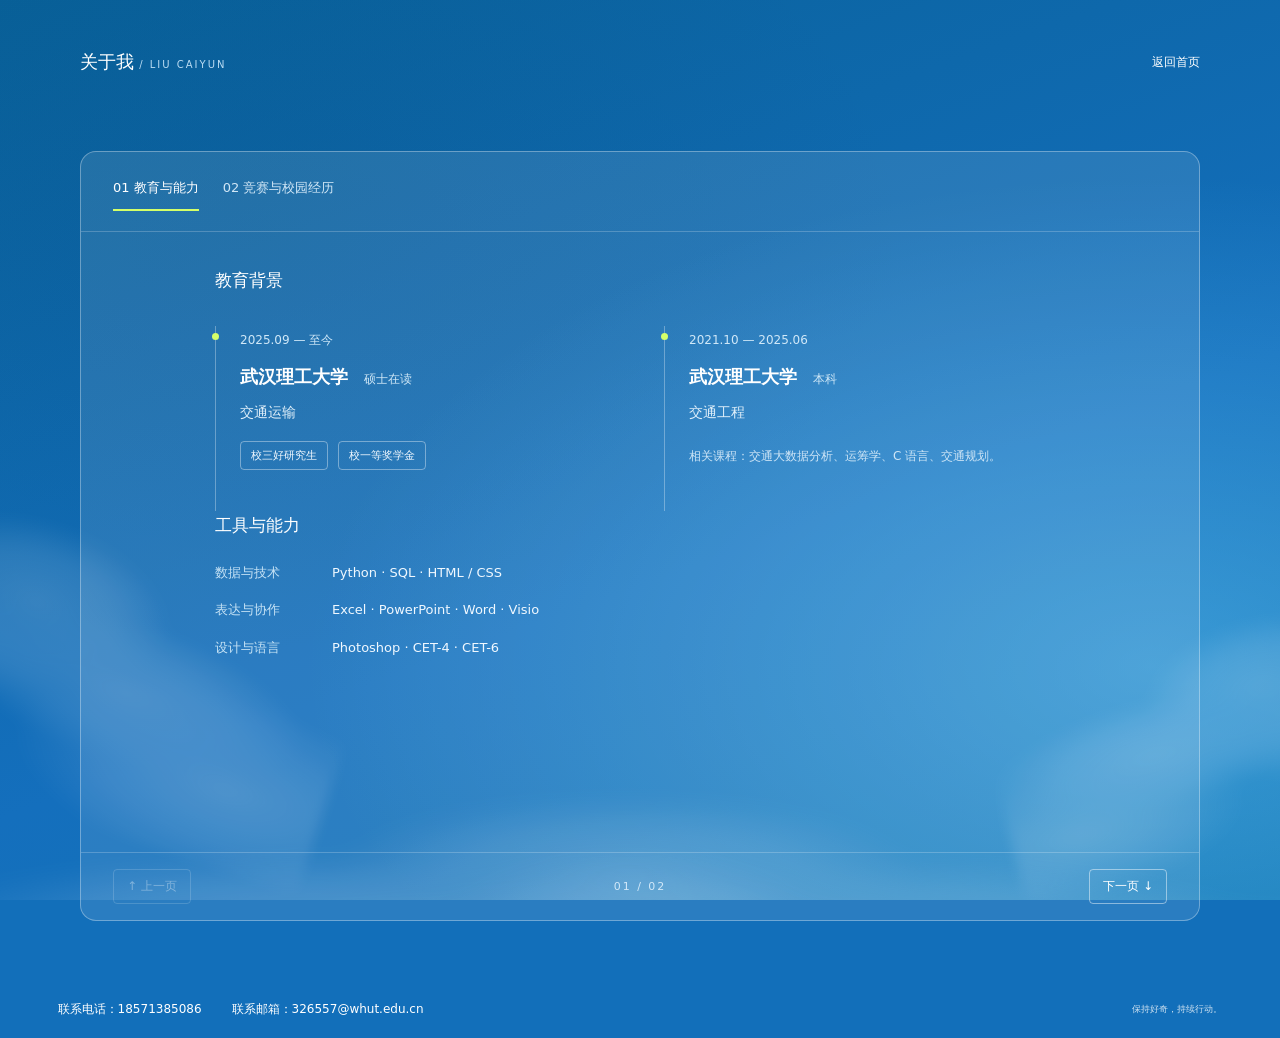
==== about.html @ 34bd6898 "Add files via upload" ====
<!doctype html>
<html lang="zh-CN"><head><meta charset="utf-8"><meta name="viewport" content="width=device-width,initial-scale=1"><meta name="description" content="刘彩云的个人简历与作品集，产品经理求职。"><title>关于我 · 刘彩云</title><link rel="stylesheet" href="style.css"><link rel="stylesheet" href="landing.css"></head><body class="detail-page about-page"><div class="landing-sky" aria-hidden="true"><div class="sky-glow"></div><div class="cloudscape cloud-left"></div><div class="cloudscape cloud-right"></div><div class="cloudscape cloud-floor"></div><div class="cloudscape cloud-front"></div></div><main id="main" class="detail-main"><div class="module-toolbar"><div>关于我<small> / LIU CAIYUN</small></div><a class="back-link" href="index.html">返回首页</a></div><section class="section wrap module-panel" id="about" aria-label="关于我"><div class="section-head"></div><div class="about-grid paged-about"><div class="about-page-tabs" role="group" aria-label="关于我内容分页"><button class="active" data-about-page="0" aria-pressed="true">01 教育与能力</button><button data-about-page="1" aria-pressed="false">02 竞赛与校园经历</button></div><div class="about-pages" tabindex="0" aria-label="上下滚动查看关于我的两页内容"><section class="about-sheet" aria-label="教育背景与工具能力"><div><h3 class="minor-title">教育背景</h3><div class="education"><span class="edu-dot"></span><small>2025.09 — 至今</small><h3>武汉理工大学 <span>硕士在读</span></h3><p>交通运输</p><div class="tags"><span>校三好研究生</span><span>校一等奖学金</span></div></div><div class="education"><span class="edu-dot"></span><small>2021.10 — 2025.06</small><h3>武汉理工大学 <span>本科</span></h3><p>交通工程</p><p class="note">相关课程：交通大数据分析、运筹学、C 语言、交通规划。</p></div><div class="skills"><h3 class="minor-title">工具与能力</h3><dl><dt>数据与技术</dt><dd>Python · SQL · HTML / CSS</dd><dt>表达与协作</dt><dd>Excel · PowerPoint · Word · Visio</dd><dt>设计与语言</dt><dd>Photoshop · CET-4 · CET-6</dd></dl></div></div></section><section class="about-sheet" aria-label="竞赛与校园经历"><div class="awards"><h3 class="minor-title">竞赛与校园经历</h3><article><span>国家级三等奖</span><h4>城市内涝交通数字孪生推演系统</h4><p>基于 BIM 与耦合仿真 · 中国研究生智能建造大赛</p></article><article><span>国家级三等奖</span><h4>智巡管网</h4><p>基于增强现实的城市地下管网巡检系统 · 中国研究生智慧城市创意大赛</p></article><article><span>院级一等奖 / 理工合伙人二等奖</span><h4>社会信任度调查 · 全息智航</h4><p>智能驾驶技术应用的社会信任度调查；智慧透视长江黄金水道项目。</p></article><article><span>教材整理参与</span><h4>《交通地理信息系统——原理、方法及应用》</h4><p>高等学校交通运输类专业教材</p></article></div></section></div><div class="about-page-controls"><button id="about-prev" disabled>↑ 上一页</button><span id="about-page-count" role="status">01 / 02</span><button id="about-next">下一页 ↓</button></div></div></section></main><footer class="landing-footer"><div class="footer-contacts"><button type="button" class="copy-contact" data-copy="18571385086" data-copy-label="联系电话" aria-label="复制联系电话 18571385086">联系电话：18571385086</button><button type="button" class="copy-contact" data-copy="326557@whut.edu.cn" data-copy-label="联系邮箱" aria-label="复制联系邮箱 326557@whut.edu.cn">联系邮箱：326557@whut.edu.cn</button></div><span>保持好奇，持续行动。</span></footer><dialog id="project-dialog" aria-labelledby="dialog-title"><button class="close" aria-label="关闭项目详情">×</button><span class="eyebrow">RESEARCH PROJECT</span><h2 id="dialog-title"></h2><div id="dialog-content"></div><button class="button primary close-bottom">返回项目列表</button></dialog><script src="script.js"></script><script src="about-pages.js"></script><div class="copy-toast" role="status" aria-live="polite"></div></body></html>
---- style.css ----
:root{--ink:#18243c;--muted:#667189;--blue:#355bed;--line:#e3e8ef;--soft:#f5f7fc}*{box-sizing:border-box}html{scroll-behavior:smooth;scroll-padding-top:90px}body{margin:0;color:var(--ink);font-family:Inter,"Microsoft YaHei","PingFang SC",system-ui,sans-serif;font-size:15px;line-height:1.75;background:#fff}a{color:inherit;text-decoration:none}button{font:inherit;cursor:pointer}a,button{-webkit-tap-highlight-color:transparent}button,a{touch-action:manipulation}:focus-visible{outline:3px solid #839aff;outline-offset:5px}button{color:inherit}header{height:85px;display:flex;align-items:center;justify-content:space-between;max-width:1248px;margin:auto;padding:0 44px;border-bottom:1px solid var(--line)}.brand{font-weight:700;font-size:17px;display:flex;align-items:center;gap:12px}.brand-mark{background:var(--blue);color:white;border-radius:10px;width:34px;height:34px;text-align:center;font-size:24px;line-height:34px}.brand-sub{font-weight:400;font-size:11px;letter-spacing:2px;color:var(--muted)}nav{display:flex;align-items:center;gap:30px;font-size:13px}nav a:hover{color:var(--blue)}.nav-contact{border:1px solid var(--line);padding:7px 16px;border-radius:7px}.wrap{width:min(1120px,calc(100% - 88px));margin-inline:auto}.hero{display:grid;grid-template-columns:1.15fr 1fr;gap:64px;padding-top:78px;padding-bottom:65px;align-items:center}.eyebrow{font-size:11px;letter-spacing:2px;color:var(--blue);font-weight:600}.dot{display:inline-block;width:7px;height:7px;background:#4b9d7e;border-radius:50%;margin-right:8px}h1{font-size:clamp(36px,4.2vw,56px);line-height:1.38;letter-spacing:-2px;margin:24px 0}h2{font-size:29px;line-height:1.5;letter-spacing:-.7px;margin:12px 0 0}h3,h4,p{margin-top:0}.accent{color:var(--blue)}.hero-desc{color:var(--muted);font-size:16px;line-height:1.9}.hero-actions{display:flex;gap:12px;margin:30px 0 24px}.button{display:inline-flex;align-items:center;gap:24px;padding:12px 21px;border-radius:7px;font-size:13px;border:1px solid transparent}.primary{background:var(--blue);color:#fff}.primary:hover{background:#2545cb}.secondary{border-color:var(--line);background:#fff}.availability{display:flex;flex-direction:column;gap:4px;font-size:12px;color:var(--muted)}.hero-art{height:449px;background:#edf1fc;border:1px solid #e3e9fa;border-radius:18px;position:relative;overflow:hidden;background-image:radial-gradient(#cbd5ef .8px,transparent .8px);background-size:17px 17px}.art-top,.art-bottom{position:absolute;left:25px;right:25px;font-size:9px;letter-spacing:1.5px;color:#6578a0;display:flex;justify-content:space-between}.art-top{top:23px}.art-bottom{bottom:24px;align-items:center}.art-bottom span{font-size:30px}.orbit{border:1px solid #b8c7ed;border-radius:50%;position:absolute;width:286px;height:286px;left:calc(50% - 143px);top:80px}.orbit-two{width:218px;height:218px;left:calc(50% - 109px);top:114px;border-style:dashed}.art-center{position:absolute;left:calc(50% - 76px);top:153px;width:152px;height:152px;border-radius:50%;display:flex;flex-direction:column;justify-content:center;align-items:center;background:#355bed;color:#dce4ff;font-size:16px;box-shadow:0 15px 45px #355bed30}.art-center strong{font-size:23px;color:#fff}.floating{position:absolute;background:#ffffffed;border:1px solid #e1e6f0;box-shadow:0 7px 22px #263e6c0b;border-radius:10px;padding:12px 16px;display:grid;grid-template-columns:27px auto;column-gap:8px}.floating i{grid-row:span 2;color:#6382ef;font-size:12px;font-style:normal}.floating strong{font-size:13px}.floating small{font-size:10px;color:var(--muted)}.f1{left:23px;top:69px;transform:rotate(-5deg)}.f2{right:15px;top:183px;transform:rotate(5deg)}.f3{left:33px;bottom:68px;transform:rotate(-4deg)}.proof{border-top:1px solid var(--line);border-bottom:1px solid var(--line);padding:30px 0;display:grid;grid-template-columns:repeat(4,1fr)}.proof>div{padding:0 25px;border-right:1px solid var(--line)}.proof>div:first-child{padding-left:0}.proof>div:last-child{border:0}.proof strong{font-size:32px;letter-spacing:-1px;font-weight:600}.proof strong span{font-size:19px;color:var(--blue);margin-left:4px}.proof p{font-size:13px;margin:5px 0}.proof small{font-size:11px;color:var(--muted)}.section{padding-top:82px;padding-bottom:76px}.section-head{display:flex;justify-content:space-between;align-items:end;gap:24px;margin-bottom:32px}.section-head>p{font-size:13px;color:var(--muted);margin:0}.filters{display:flex;gap:8px;margin:28px 0}.filters button{padding:7px 18px;border:1px solid var(--line);border-radius:25px;background:#fff;font-size:12px}.filters .selected{color:var(--blue);background:#eef2ff;border-color:#dce3ff}.experience{display:grid;grid-template-columns:185px 1fr;border-top:1px solid var(--line);padding:30px 0;gap:30px}.experience[hidden]{display:none}.exp-meta{display:flex;align-items:start;flex-direction:column;font-size:12px;gap:8px;color:var(--muted)}.company-icon{width:43px;height:43px;border-radius:11px;display:grid;place-items:center;font-size:24px;font-weight:600;margin-bottom:12px}.violet{color:#8158cc;background:#f1ebfc}.blue{color:#35627d;background:#eaf4f8}.exp-title{display:flex;align-items:center;justify-content:space-between;gap:15px}.exp-title h3{font-size:20px;margin:0}.tag,.tags span{font-size:11px;padding:3px 9px;border-radius:4px;background:var(--soft);color:var(--muted)}.lead{margin:13px 0;font-size:14px}.exp-content ul{padding-left:18px;margin:0;color:var(--muted);font-size:13px;line-height:1.95}.exp-content li{margin-bottom:7px}.exp-content b{color:#3f4c63;font-weight:500}.exp-foot{display:flex;align-items:center;justify-content:space-between;gap:20px;margin-top:22px}.exp-foot>span{font-size:11px;color:var(--blue)}.exp-foot strong{font-size:22px;color:var(--blue)}.exp-foot small{font-size:11px;font-weight:400;color:var(--muted);margin-left:6px}.note{font-size:11px;color:var(--muted);margin-top:18px}.projects-band{background:#f5f7fb}.project-grid{display:grid;grid-template-columns:1fr 1fr;gap:26px}.project-card{background:white;border:1px solid #e4e9f0;border-radius:12px;overflow:hidden}.project-visual{height:205px;position:relative;overflow:hidden}.city{background:#e6ecfc}.visual-label{position:absolute;top:17px;left:22px;font-size:9px;letter-spacing:1.7px;color:#5c729e;z-index:2}.visual-caption{position:absolute;bottom:15px;left:22px;font-size:10px;color:#5c729e;z-index:2}.buildings{display:flex;align-items:end;gap:9px;position:absolute;bottom:45px;left:17%;right:17%;height:115px;transform:skewY(-7deg)}.buildings i{width:40px;height:60px;background:linear-gradient(90deg,#8da8f0 75%,#7190da 75%);border-top:5px solid #c8d5fa}.buildings i:nth-child(2n){height:98px}.buildings i:nth-child(3n){height:80px}.buildings i:nth-child(4){height:122px}.road{background:#e5efed}.road-lines{position:absolute;width:80%;height:270px;left:15%;top:-26px;transform:rotate(-28deg);background:#c8dbd8;border-left:3px solid #afcac5;border-right:3px solid #afcac5;display:flex;justify-content:space-evenly}.road-lines i{border-left:2px dashed #f7faf9}.road .visual-label,.road .visual-caption{color:#527e75}.car{position:absolute;width:19px;height:40px;background:#3f8578;border:3px solid #d2e8e0;border-radius:6px;transform:rotate(-28deg);box-shadow:4px 7px 0 #395f7115}.c1{left:32%;top:82px}.c2{left:60%;top:112px;background:#6d8faa}.c3{left:65%;top:33px;background:#839a91}.project-body{padding:27px}.project-body>.eyebrow{font-size:10px;letter-spacing:1px;color:var(--muted)}.project-body h3{font-size:21px;line-height:1.6;margin:12px 0}.project-body p{font-size:13px;color:var(--muted);line-height:1.9}.tags{display:flex;flex-wrap:wrap;gap:8px}.text-button{border:0;border-top:1px solid var(--line);background:none;width:100%;display:flex;justify-content:space-between;padding:18px 0 0;margin-top:22px;color:var(--blue);font-size:13px}.about-grid{display:grid;grid-template-columns:1fr 1fr;gap:95px}.minor-title{font-size:15px;margin-bottom:25px}.education{position:relative;border-left:1px solid var(--line);padding:0 0 28px 22px}.edu-dot{position:absolute;left:-4px;top:7px;width:7px;height:7px;background:var(--blue);border-radius:50%}.education small{color:var(--muted);font-size:11px}.education h3{font-size:18px;margin:7px 0}.education h3 span{font-size:11px;font-weight:400;margin-left:10px;color:var(--muted)}.education p{font-size:13px;margin-bottom:12px}.skills{margin-top:20px}dl{display:grid;grid-template-columns:95px 1fr;gap:12px;font-size:12px}dt{color:var(--muted)}dd{margin:0}.awards article{border-top:1px solid var(--line);padding:18px 0}.awards article>span{font-size:10px;color:var(--blue)}.awards h4{font-size:14px;font-weight:500;margin:5px 0}.awards p{color:var(--muted);font-size:12px;margin:0}.contact{border-radius:14px;background:#eef2fd;padding:44px;display:flex;justify-content:space-between;gap:30px;align-items:center}.contact h2{font-size:28px}.contact p{font-size:13px;color:var(--muted);margin:15px 0 0}.contact-actions>a{display:block;font-size:19px}.contact-actions>a span{color:var(--blue);margin-left:15px}.contact-actions .phone{font-size:14px;color:var(--muted);margin:10px 0 18px}.contact-actions button{border:1px solid #d5dff6;background:white;font-size:11px;border-radius:5px;padding:7px 12px;margin-right:7px}#copy-status{font-size:11px;min-height:24px;display:block;color:var(--blue)}footer{padding:28px 0;display:flex;justify-content:space-between;color:var(--muted);font-size:10px}footer a{margin-left:20px;font-size:17px}dialog{border:1px solid var(--line);border-radius:16px;max-width:650px;width:calc(100% - 32px);padding:40px;color:var(--ink);max-height:85vh;overflow:auto}dialog::backdrop{background:#18243c85;backdrop-filter:blur(4px)}dialog h2{font-size:23px;padding-right:15px;margin-bottom:25px}dialog h3{font-size:14px;margin:22px 0 6px}dialog p{font-size:14px;color:var(--muted)}.close{position:absolute;top:12px;right:18px;border:0;background:none;font-size:28px}.close-bottom{margin-top:15px}.skip{position:absolute;top:-100px;left:20px;background:white;padding:10px;z-index:10}.skip:focus{top:10px}
@media(max-width:900px){header{padding:0 24px}.wrap{width:calc(100% - 48px)}.hero{gap:28px}.hero-art{height:410px}.floating{padding:10px}.f2{right:4px}.section-head{align-items:start}.about-grid{gap:35px}.brand-sub{display:none}.contact{padding:30px}.contact h2{font-size:23px}}
@media(max-width:650px){header{height:auto;min-height:76px;padding:17px 20px;gap:16px;flex-wrap:wrap}.brand{font-size:15px}nav{gap:16px;font-size:11px;width:100%;justify-content:space-between}.nav-contact{padding:3px 10px}.wrap{width:calc(100% - 40px)}.hero{grid-template-columns:1fr;padding-top:40px;gap:32px;padding-bottom:35px}h1{font-size:39px}.hero-desc{font-size:14px}.hero-art{height:365px}.orbit{top:40px}.orbit-two{top:74px}.art-center{top:113px}.f1{top:55px}.f2{top:151px;right:14px}.f3{bottom:43px;left:22px}.art-bottom{bottom:10px}.art-top{top:14px}.proof{grid-template-columns:1fr 1fr;gap:24px 0}.proof>div{padding:0 15px!important}.proof>div:nth-child(2){border:0}.proof strong{font-size:29px}.section{padding:48px 0}.section-head{display:block;margin-bottom:25px}.section-head>p{margin-top:15px}h2{font-size:24px}.experience{grid-template-columns:1fr;gap:15px;padding:25px 0}.exp-meta{flex-direction:row;align-items:center;gap:12px}.exp-meta small{display:none}.company-icon{width:30px;height:30px;font-size:17px;margin:0}.exp-title h3{font-size:17px}.tag{font-size:10px}.exp-foot{align-items:start;flex-direction:column;gap:8px}.project-grid,.about-grid{grid-template-columns:1fr;gap:22px}.project-body{padding:23px}.project-body h3{font-size:19px}.contact{display:block;padding:26px}.contact-actions{margin-top:28px}.contact-actions>a{font-size:18px}.contact h2{font-size:23px}footer{gap:15px;font-size:9px}.awards{margin-top:8px}dialog{padding:28px 24px}}
@media(prefers-reduced-motion:reduce){html{scroll-behavior:auto}}
@media print{header,nav,.hero-art,.hero-actions,.filters,.project-visual,.text-button,.contact-actions button,footer,dialog,.skip{display:none!important}body{font-size:11px}.wrap{width:100%}.hero{display:block;padding:0 0 20px}h1{font-size:28px}h1 br{display:none}.hero-desc br{display:none}.hero-desc{font-size:12px}.proof{padding:15px 0}.section{padding:20px 0}.experience{grid-template-columns:120px 1fr;break-inside:avoid}.experience[hidden]{display:grid}.project-grid{display:block}.project-card{break-inside:avoid;margin-bottom:12px}.project-body{padding:15px}.projects-band{background:white}.about-grid{gap:25px}.contact{padding:15px;break-inside:avoid}.section-head>p,.note{font-size:10px}h2{font-size:21px}}
---- landing.css ----
:root{--ink:#183c54;--muted:#6b8090;--blue:#086ea8;--line:#deebf3;--lime:#d4ff69}html{scroll-padding-top:30px}body{background:#f3f8fb}header{height:76px;width:100%;max-width:none;padding:0 4.5%;color:#fff;border:0;gap:24px;position:absolute;left:0;top:0;z-index:5}.brand{font-size:17px}.brand-mark{background:none;color:white;border-radius:0;font-size:28px}.brand-sub{color:#cce5f3;font-size:9px}.nav-contact{background:var(--lime);border:0;border-radius:30px;color:#183841;padding:7px 22px;font-size:12px;letter-spacing:1px}nav{gap:35px;font-size:12px;letter-spacing:2px}nav a:hover{color:var(--lime)}nav [aria-current]{color:var(--lime)}.landing-sky{position:absolute;top:0;left:0;right:0;height:max(100svh,760px);z-index:-1;overflow:hidden;background:linear-gradient(160deg,#086199 0%,#146fbd 43%,#2996df 72%,#54ade1 100%)}.sky-glow{position:absolute;inset:0;background:radial-gradient(ellipse at 90% 74%,#72d4ff66,transparent 52%),radial-gradient(ellipse at 20% 25%,#063b711f,transparent 45%)}.cloudscape{position:absolute;pointer-events:none;filter:blur(6px);background:radial-gradient(ellipse at 12% 75%,#fff 0%,#e8f4ffbc 10%,transparent 24%),radial-gradient(ellipse at 28% 52%,#fff 0%,#d8ebffc7 16%,transparent 29%),radial-gradient(ellipse at 49% 36%,#fff 0%,#f4faffb0 17%,transparent 29%),radial-gradient(ellipse at 66% 55%,#fff 0%,#e2f2ffb0 17%,transparent 30%),radial-gradient(ellipse at 85% 75%,#fff 0%,#e9f4ff90 16%,transparent 28%);opacity:.64}.cloud-left{width:660px;height:310px;left:-300px;bottom:100px;transform:rotate(18deg)}.cloud-right{width:570px;height:260px;right:-280px;bottom:50px;transform:rotate(-14deg)}.cloud-floor{width:110%;height:280px;left:-5%;bottom:-150px;filter:blur(11px);opacity:.8}.cloud-front{width:850px;height:220px;left:calc(50% - 425px);bottom:-160px;opacity:.35;filter:blur(15px)}.landing-home{min-height:max(100svh,760px);padding:130px 32px 35px;display:flex;flex-direction:column;align-items:center;color:white;overflow:hidden;justify-content:center}.intro{text-align:center;z-index:1}.intro-kicker{font-size:9px;color:#b6def4;letter-spacing:3px;margin:0 0 17px}h1{font-size:clamp(36px,4.25vw,57px);line-height:1.22;font-weight:400;letter-spacing:-2px;margin:0 0 24px}h1>span{color:#b2dbf4}.intro-copy{color:#d4e9f6;font-size:13px;line-height:1.7;margin:0}.landing-actions{display:flex;gap:12px;align-items:center;justify-content:center;margin:27px 0 0}.button{font-size:11px;letter-spacing:1px;border-radius:30px;padding:8px 17px;transition:transform .2s,background .2s}.quiet{background:#00518688;color:white;border:1px solid #08699d}.quiet:hover{background:#034874}.neon{background:var(--lime);color:#16343f;padding:5px 6px 5px 17px;gap:18px;border:1px solid #efffb6}.neon>span{width:30px;height:30px;border-radius:50%;background:#102a29;color:white;font-size:21px;display:grid;place-items:center;line-height:1}.neon:hover{background:#e4ff9a;transform:translateY(-3px)}.module-deck{display:flex;align-items:center;justify-content:center;gap:23px;perspective:1300px;perspective-origin:50% 40%;margin-top:46px;padding:5px 24px 13px;width:min(100%,1000px);min-height:233px}.module-card{width:200px;height:210px;flex-shrink:0;position:relative;padding:20px;border:1px solid #ffffffb0;background:white;border-radius:10px;box-shadow:0 13px 30px #073b7328;text-align:left;transition:transform .35s,box-shadow .35s,border-color .2s;transform-style:preserve-3d;color:#16374b;overflow:hidden}.module-card:nth-child(1){transform:rotateY(26deg) rotateZ(-4deg) translateY(14px)}.module-card:nth-child(2){transform:rotateY(10deg) rotateZ(-1deg)}.module-card:nth-child(3){transform:rotateY(-10deg) rotateZ(1deg)}.module-card:nth-child(4){transform:rotateY(-26deg) rotateZ(4deg) translateY(14px)}.module-card:hover,.module-card:focus-visible{transform:translateY(-9px) rotateY(0deg) rotateZ(0deg);box-shadow:0 23px 35px #06326255;border-color:var(--lime);z-index:2}.module-card[aria-expanded=true]{outline:2px solid var(--lime);outline-offset:4px}.card-number{position:absolute;top:17px;left:17px;font-size:8px;letter-spacing:1px;font-weight:500}.card-content{position:absolute;left:17px;bottom:18px;right:30px}.card-content strong{font-size:21px;font-weight:500;display:block;line-height:1.4}.card-content small{font-size:9px;display:block;margin-top:4px;white-space:nowrap}.card-arrow{position:absolute;right:14px;bottom:20px;font-size:20px}.about-card{background:#2e6b81;color:white;padding:0}.about-card img{width:100%;height:100%;object-fit:cover;object-position:50% 67%;display:block}.about-card:after{content:'';position:absolute;inset:0;background:linear-gradient(#102d4655,transparent 35%,#0d294acc);pointer-events:none}.about-card .card-number,.about-card .card-content,.about-card .card-arrow{z-index:1}.work-card{background:#f8fdff}.mini-chart{position:absolute;top:49px;left:20px;right:20px;height:70px;display:flex;gap:7px;align-items:end;padding-bottom:5px;border-bottom:1px solid #dae9f3}.mini-chart i{flex:1;background:#a0dce8;border-radius:3px 3px 0 0;height:23%}.mini-chart i:nth-child(2){height:38%}.mini-chart i:nth-child(3){height:32%}.mini-chart i:nth-child(4){height:57%}.mini-chart i:nth-child(5){height:49%}.mini-chart i:nth-child(6){height:73%}.mini-chart i:nth-child(7){height:100%;background:#39a9c5}.career-card{background:#101b1e;color:white;border-color:#d3ff6b}.career-art{position:absolute;top:63px;left:17px;right:17px;font-size:23px;font-weight:400;white-space:nowrap}.career-art i{font-style:normal;color:var(--lime);margin:0 5px}.career-art>span{display:block;letter-spacing:1px;color:#a4bcc7;font-size:7px;margin-top:12px}.career-card .card-number{color:#aec5d0}.career-card .card-arrow{color:var(--lime)}.contact-card{background:#ffffff1f;color:#fff;backdrop-filter:blur(12px);border-color:#ffffff55;box-shadow:inset 0 0 25px #fff1,0 13px 30px #073b7328}.contact-art{position:absolute;left:calc(50% - 23px);top:58px;width:46px;height:46px;border-radius:50%;color:#0c83bd;background:#fff;display:grid;place-items:center;font-size:30px}.home-caption{text-align:center;color:#d5effb;font-size:11px;margin:25px 0 0}.home-caption span{display:block;font-size:9px;letter-spacing:1px;margin-top:5px;color:#b9e0f6}.module-panel[hidden],.module-toolbar[hidden]{display:none!important}.module-panel{animation:panel-in .35s ease both;scroll-margin-top:25px}.module-toolbar{max-width:1120px;margin:0 auto;display:flex;justify-content:space-between;align-items:center;padding:25px 0 0;color:#365d73}.module-toolbar small{font-size:9px;letter-spacing:2px;color:#8da2b1}.module-toolbar button{border:1px solid #cfdfe9;background:white;border-radius:30px;padding:8px 17px;font-size:12px;color:#3c6379}.section{padding-top:38px;padding-bottom:60px}.section-head h2{font-weight:500}.experience{padding:28px;background:#fff;border:1px solid #e0ebf2;border-radius:15px;margin-bottom:20px}.projects-band{background:#f3f8fb}.project-card{border-radius:16px}.about-grid{padding:30px;background:white;border:1px solid #e0ebf2;border-radius:16px;gap:60px}.contact{margin-top:35px;margin-bottom:60px;background:#e5f2fa}.landing-footer{padding:20px 4.5%;display:flex;justify-content:space-between;font-size:9px;color:#9db2c0;background:#f3f8fb;max-width:none;width:100%;margin:0}.photo-close{position:absolute;top:15px;right:15px;z-index:1;border:0;background:#10344d;color:white;font-size:24px;width:34px;height:34px;border-radius:50%}#photo-dialog{padding:12px}#photo-dialog img{max-width:100%;max-height:75vh;display:block;margin:auto}#photo-dialog p{font-size:12px;text-align:center}.photo-preview{width:85px;height:102px;object-fit:cover;object-position:50% 65%;border-radius:9px;border:0;cursor:pointer;float:right;margin:0 0 20px 20px}.detail-tabs{display:flex;gap:10px}@keyframes panel-in{from{opacity:0;transform:translateY(15px)}to{opacity:1;transform:translateY(0)}}
@media(min-width:1400px){.landing-home{padding-top:130px}.module-deck{margin-top:55px}.module-card{width:220px;height:230px}.mini-chart{height:90px}.career-art{top:77px}.contact-art{top:73px}}
@media(max-width:950px){header{padding-inline:30px;gap:15px}nav{gap:20px;font-size:11px}.brand-sub{display:none}.module-deck{gap:15px;padding-inline:5px}.module-card{width:175px;height:200px;padding:17px}.card-content strong{font-size:20px}.card-content small{font-size:8px}.card-number{font-size:7px}.career-art{font-size:20px}.module-toolbar{margin-inline:30px}.intro-copy{font-size:12px}}
@media(max-width:650px){header{position:absolute;padding:18px 20px;min-height:65px;height:65px;flex-wrap:nowrap}.brand{font-size:14px;gap:6px}.brand-mark{width:25px;font-size:22px}header nav{display:none}.nav-contact{font-size:10px;padding:7px 14px;margin-left:auto}.landing-home{min-height:100svh;padding:110px 20px 35px;justify-content:start}.landing-sky{height:max(100svh,900px)}.intro-kicker{font-size:7px;letter-spacing:2px;margin-bottom:18px}h1{font-size:35px;line-height:1.3;letter-spacing:-1.5px;margin-bottom:20px}.intro-copy{font-size:11px;line-height:1.9}.intro-copy br{display:none}.landing-actions{margin-top:23px;gap:9px}.button{font-size:10px}.module-deck{display:grid;grid-template-columns:1fr 1fr;gap:17px;margin-top:35px;max-width:360px;perspective:none;padding:0;min-height:0}.module-card{width:100%;height:180px;border-radius:11px;transform:none!important}.module-card:hover,.module-card:focus-visible{transform:translateY(-4px)!important}.card-number{font-size:6px;top:13px;left:13px}.card-content{left:13px;bottom:14px}.card-content strong{font-size:20px}.card-content small{font-size:8px}.card-arrow{bottom:15px;right:12px;font-size:18px}.mini-chart{top:39px;left:15px;right:15px;height:65px}.career-art{left:13px;top:58px;font-size:19px}.career-art>span{font-size:5px;letter-spacing:.7px}.contact-art{width:36px;height:36px;font-size:25px;left:calc(50% - 18px);top:45px}.home-caption{font-size:10px;margin-top:26px}.home-caption span{font-size:8px}.cloud-left{left:-400px;bottom:210px}.cloud-right{right:-360px;bottom:50px}.cloud-floor{bottom:-100px;left:-70%;width:220%}.module-toolbar{margin:0 20px;padding-top:24px}.module-toolbar>div{font-size:13px}.module-toolbar small{font-size:7px;letter-spacing:1px}.module-toolbar button{font-size:10px;padding:7px 12px}.about-grid{padding:22px;gap:30px}.experience{padding:20px}.exp-title h3{font-size:16px}.section-head h2{font-size:23px}.section{padding-top:30px}.landing-footer{font-size:8px;padding:16px 20px}.contact{padding:25px}.contact h2{font-size:22px}.contact-actions{margin-top:20px}.module-panel .note{line-height:1.8}}
@media(prefers-reduced-motion:reduce){*{animation:none!important;transition:none!important}}
@media print{header,.landing-sky,.landing-home,.module-toolbar,.landing-footer{display:none!important}.module-panel[hidden]{display:block!important}.section{padding:15px 0}.module-panel{animation:none}.experience,.about-grid{border:0;padding:10px}.contact{margin:20px auto}}

@font-face{font-family:PortfolioHandwriting;src:url('assets/handwriting.otf') format('opentype');font-style:normal;font-weight:400;font-display:swap}
.handwritten-title{font-family:PortfolioHandwriting,'Brush Script MT',cursive;font-size:clamp(49px,6.5vw,88px);font-weight:400;line-height:1.15;letter-spacing:0;max-width:1050px;margin:8px auto 24px;color:white;text-wrap:balance}
.landing-actions .quiet{border-radius:6px}
.landing-footer{justify-content:flex-end}
.detail-page{background:#126fba;isolation:isolate}
.detail-page .landing-sky{position:fixed;height:100svh;min-height:0;z-index:-1}
.detail-page .detail-main{min-height:calc(100svh - 56px);padding-top:30px}
.detail-page .module-toolbar{width:min(1120px,calc(100% - 88px));margin:0 auto;padding-top:10px;color:#fff}
.detail-page .module-toolbar small{color:#badcf3}
.detail-page .back-link{border-radius:0;background:#d4ff69;border:1px solid #e7ffa8;color:#193947;transition:background .2s,transform .2s}
.detail-page .back-link:hover{background:#e4ff9b;transform:translateY(-2px)}
.detail-page .section-head h2{color:white}
.detail-page .section-head>.eyebrow,.detail-page .section-head .eyebrow{color:#bddff5}
.detail-page .section-head>p{color:#d1e7f6}
.detail-page .projects-band{background:transparent}
.detail-page .project-card{background:#ffffffee;border:1px solid #ffffffc9;box-shadow:0 18px 35px #06406c26;transition:transform .25s,box-shadow .25s}
.detail-page .project-card:hover{transform:translateY(-5px);box-shadow:0 24px 40px #03345144}
.detail-page .experience,.detail-page .about-grid{background:#fffffff0;border:1px solid #ffffffd9;box-shadow:0 15px 40px #06406c20}
.detail-page .filters button{background:#ffffff19;border-color:#ffffff66;color:#fff;border-radius:6px}
.detail-page .filters .selected{background:#d4ff69;color:#193947;border-color:#d4ff69}
.detail-page #experience>.note{color:#d3eaf8}
.detail-page .contact{background:#ffffffed;border:1px solid #ffffffc9;box-shadow:0 20px 45px #06406c30;border-radius:14px}
.detail-page .contact .eyebrow{color:#0879b4}
.detail-page .contact-actions button{border-radius:6px}
.detail-page .landing-footer{background:transparent;color:#c8e5f6}
@media(max-width:650px){.handwritten-title{font-size:48px;max-width:355px;line-height:1.15;margin-bottom:18px}.detail-page .module-toolbar{width:calc(100% - 40px);margin:0 auto}.detail-page .detail-main{padding-top:22px}.detail-page .module-toolbar small{font-size:7px}.detail-page .project-card:hover{transform:none}}
@media print{.detail-page{background:white}.detail-page .section-head h2{color:#183c54}.detail-page .section-head .eyebrow{color:#53768b}.detail-page .experience,.detail-page .about-grid,.detail-page .project-card,.detail-page .contact{box-shadow:none;background:white}.detail-page #experience>.note{color:#6b8090}}

.landing-home{justify-content:flex-start;padding-top:125px;padding-bottom:30px}
.orbit-deck{display:block;position:relative;width:min(100%,1000px);height:300px;min-height:300px;padding:0;margin-top:48px;perspective:1100px;perspective-origin:50% 46%;isolation:isolate}
.orbit-deck .module-card{position:absolute;left:calc(50% - 100px);top:40px;width:200px;height:210px;flex-shrink:0;transition:box-shadow .2s,border-color .2s;will-change:transform;backface-visibility:hidden}
.orbit-deck .module-card:hover,.orbit-deck .module-card:focus-visible{box-shadow:0 20px 40px #06326270;border-color:#d4ff69;outline:2px solid #d4ff69;outline-offset:4px}
.orbit-controls{display:flex;justify-content:center;align-items:center;gap:12px;margin-top:8px;position:relative;z-index:3}
.orbit-controls button{border:1px solid #ffffff66;color:white;background:#075a963d;width:34px;height:32px;border-radius:5px;font-size:15px;line-height:1}
.orbit-controls button:hover{background:#ffffff20;border-color:#d4ff69}
.orbit-controls #orbit-pause{font-size:10px;letter-spacing:1px;width:106px}
.home-caption{margin-top:17px}
@media(min-width:1400px){.landing-home{padding-top:135px}.orbit-deck{margin-top:50px}}
@media(max-width:950px){.orbit-deck{height:280px;min-height:280px}.orbit-deck .module-card{width:185px;height:205px;left:calc(50% - 92.5px)}}
@media(max-width:650px){.landing-home{padding-top:96px;padding-inline:16px}.handwritten-title{font-size:46px}.orbit-deck{display:block;perspective:900px;width:100%;max-width:500px;min-height:270px;height:270px;margin-top:32px;overflow:visible}.orbit-deck .module-card{width:158px;height:188px;left:calc(50% - 79px);top:45px;transform:translate3d(0,0,0)!important}.orbit-deck .module-card[style]{transform:var(--card-transform)!important}.orbit-controls{margin-top:5px}.home-caption{font-size:9px;margin-top:18px}}
@media print{.orbit-controls{display:none!important}}

.module-card{display:block}.detail-page header{position:relative;background:linear-gradient(110deg,#075e98,#1888c9)}.detail-main{min-height:calc(100svh - 140px);padding-top:25px}.detail-main .module-toolbar{padding-top:14px}.back-link{border:1px solid #cfdfe9;background:white;border-radius:30px;padding:8px 17px;font-size:12px;color:#3c6379}.back-link:hover{background:#e7f3fa}.detail-page .module-panel{animation:none}.detail-page .contact{margin-top:32px}.detail-page header nav a[aria-current]{color:var(--lime)}@media(max-width:650px){.detail-main{padding-top:15px}.detail-page .module-toolbar{padding-top:10px}.back-link{font-size:10px;padding:7px 12px}.detail-page header{height:65px}.detail-page .contact-actions>a{font-size:16px}}

/* Four cards follow a shallow arc, with all entries visible. */
.orbit-deck .flip-card{background:transparent;border:0;overflow:visible;padding:0;box-shadow:none;perspective:900px}
.flip-inner{width:100%;height:100%;position:relative;transform-style:preserve-3d;transition:transform .65s cubic-bezier(.22,.61,.36,1)}
.is-flipped .flip-inner{transform:rotateY(180deg)}
.flip-front,.flip-back{position:absolute;inset:0;width:100%;height:100%;backface-visibility:hidden;-webkit-backface-visibility:hidden;border-radius:10px;border:1px solid #ffffffb0;overflow:hidden;box-shadow:0 13px 30px #073b7328;text-align:left;padding:20px;color:#16374b;background:#f8fdff}
.flip-front{font:inherit;cursor:pointer;transform:rotateY(0deg);display:block}
.flip-back{transform:rotateY(180deg);background:#102b3e;color:#fff;border-color:#d4ff69;padding:20px;display:flex;flex-direction:column;align-items:flex-start}
.flip-kicker{font-size:8px;letter-spacing:.7px;color:#c6e1ed}
.flip-back h3{font-size:22px;font-weight:500;line-height:1.3;margin:17px 0 9px}
.flip-back p{font-size:11px;line-height:1.8;color:#c6dfea;margin:0 0 12px}
.flip-enter{background:#d4ff69;color:#163947;padding:7px 12px;border-radius:5px;font-size:11px;margin-top:auto;display:block}
.flip-enter:hover{background:#e4ff9a}
.flip-return{border:0;background:none;color:#cae2ed;padding:8px 0 0;font-size:9px;line-height:1.5}
.flip-return:hover{color:#d4ff69}
.orbit-deck .about-card:after{display:none}
.about-card .flip-front{padding:0;background:#2e6b81;color:#fff}
.about-card .flip-front:after{content:'';position:absolute;inset:0;background:linear-gradient(#102d4655,transparent 35%,#0d294acc);pointer-events:none}
.about-card .flip-front .card-number,.about-card .flip-front .card-content,.about-card .flip-front .card-arrow{z-index:1}
.career-card .flip-front{background:#101b1e;color:white;border-color:#d3ff6b}
.contact-card .flip-front{background:#65c1f13d;color:#fff;backdrop-filter:blur(12px);border-color:#ffffff55}
.orbit-deck .flip-card:hover,.orbit-deck .flip-card:focus-visible{outline:none;box-shadow:none}
.flip-front:focus-visible,.flip-enter:focus-visible,.flip-return:focus-visible{outline:2px solid #d4ff69;outline-offset:3px}
@media(max-width:650px){.flip-front,.flip-back{border-radius:10px;padding:10px}.flip-back h3{font-size:15px;line-height:1.3;margin:9px 0 5px}.flip-back p{font-size:7px;line-height:1.5;margin:0 0 6px}.flip-kicker{font-size:5px;letter-spacing:0}.flip-enter{font-size:7px;padding:5px 6px}.flip-return{font-size:6px;padding-top:5px}.orbit-deck .flip-card{padding:0}}
@media(prefers-reduced-motion:reduce){.flip-inner{transition:none}}
.orbit-deck{height:270px;min-height:270px;max-width:1080px;perspective:1400px;perspective-origin:50% 40%;margin-top:42px}
.orbit-deck .module-card{left:calc(50% - var(--arc-card-width,210px)/2);top:12px;width:var(--arc-card-width,210px);height:220px;transition:transform .78s cubic-bezier(.22,.61,.36,1),opacity .2s,box-shadow .2s,border-color .2s;backface-visibility:hidden}
.orbit-controls{margin-top:9px}
@media(min-width:1400px){.orbit-deck{margin-top:42px}.orbit-deck .module-card{height:230px}}
@media(max-width:950px){.orbit-deck{height:250px;min-height:250px}.orbit-deck .module-card{height:210px}}
@media(max-width:650px){.orbit-deck{width:calc(100% + 18px);max-width:520px;height:200px;min-height:200px;margin-top:36px;perspective:900px}.orbit-deck .module-card{width:var(--arc-card-width,100px);left:calc(50% - var(--arc-card-width,100px)/2);height:156px;top:8px;padding:10px}.orbit-deck .card-number{font-size:5px;left:9px;top:10px;letter-spacing:.4px}.orbit-deck .card-content{left:9px;right:10px;bottom:12px}.orbit-deck .card-content strong{font-size:15px}.orbit-deck .card-content small{font-size:6px;white-space:normal;line-height:1.5}.orbit-deck .card-arrow{right:8px;bottom:12px;font-size:13px}.orbit-deck .mini-chart{left:11px;right:11px;top:34px;height:48px;gap:4px}.orbit-deck .career-art{top:46px;left:9px;right:8px;font-size:14px}.orbit-deck .career-art i{margin:0}.orbit-deck .career-art>span{font-size:4px;letter-spacing:0;white-space:normal;margin-top:7px}.orbit-deck .contact-art{top:38px;width:28px;height:28px;left:calc(50% - 14px);font-size:21px}.orbit-controls{margin-top:4px}}

/* Depth interaction: move whole cards forward and backward. */
.orbit-deck{touch-action:pan-y;cursor:grab;height:285px;min-height:285px}
.orbit-deck.is-dragging,.orbit-deck.is-dragging *{cursor:grabbing!important}
.orbit-deck .depth-card{background:transparent;border:0;padding:0;overflow:visible;box-shadow:0 15px 32px #063b7328;transition:transform .7s cubic-bezier(.22,.61,.36,1),box-shadow .3s,opacity .3s}
.depth-card .module-select{position:absolute;inset:0;padding:20px;overflow:hidden;width:100%;height:100%;font:inherit;text-align:left;border:1px solid #ffffffa8;border-radius:10px;background:#f8fdff;color:#16374b;cursor:grab;user-select:none;-webkit-user-select:none}
.depth-card.is-front{box-shadow:0 25px 45px #04325b55}
.depth-card.is-front .module-select{border:2px solid #d4ff69}
.depth-card .card-content{bottom:43px}
.depth-card .module-enter{position:absolute;right:14px;bottom:13px;font-size:9px;line-height:1.5;color:#12628e;padding:4px 8px;border:1px solid #add5e8;border-radius:4px;z-index:2;background:#ffffffb0;cursor:pointer}
.depth-card .module-enter:hover{background:#d4ff69;color:#183841;border-color:#d4ff69}
.depth-card.about-card:after{display:none}
.depth-card.about-card .module-select{background:#2e6b81;color:white;padding:0}
.depth-card.about-card .module-select:after{content:'';position:absolute;inset:0;background:linear-gradient(#102d4655,transparent 35%,#0d294acc);pointer-events:none}
.depth-card.about-card .card-number,.depth-card.about-card .card-content{z-index:1}
.depth-card.career-card .module-select{background:#101b1e;color:#fff}
.depth-card.contact-card .module-select{background:#65c1f13d;color:#fff;backdrop-filter:blur(12px)}
.depth-card.career-card .module-enter,.depth-card.about-card .module-enter,.depth-card.contact-card .module-enter{background:#ffffff1c;color:white;border-color:#ffffff60}
.depth-card .module-select:focus-visible,.depth-card .module-enter:focus-visible{outline:2px solid #d4ff69;outline-offset:4px}
.depth-card.is-front .module-enter{background:#d4ff69;color:#193846;border-color:#d4ff69}
@media(max-width:650px){.orbit-deck{height:225px;min-height:225px}.depth-card .module-select{padding:10px}.depth-card .module-enter{right:7px;bottom:9px;font-size:6px;padding:3px 5px}.depth-card .card-content{bottom:34px}.depth-card .card-content small{font-size:5.5px}.depth-card.is-front .module-select{border-width:1px}}
@media(prefers-reduced-motion:reduce){.orbit-deck .depth-card{transition:none}}

/* Streamlined homepage navigation and resume action. */
body:not(.detail-page)>header{justify-content:flex-end}
body:not(.detail-page)>header nav{position:absolute;left:50%;transform:translateX(-50%);width:auto}
body:not(.detail-page)>header .nav-contact{background:transparent;border:0;border-radius:0;color:#fff;padding:7px 0;letter-spacing:1px;text-decoration:none;text-underline-offset:6px;text-decoration-thickness:1px}
body:not(.detail-page)>header .nav-contact:hover,body:not(.detail-page)>header .nav-contact:focus-visible{background:transparent;color:#fff;text-decoration:underline}
.landing-actions{justify-content:center;width:100%}
@media(max-width:650px){body:not(.detail-page)>header .nav-contact{margin-left:auto;padding:7px 0}}

.detail-page .back-link{background:transparent;border:0;border-radius:0;color:#fff;padding:8px 0;text-decoration:none;text-underline-offset:6px;text-decoration-thickness:1px;transition:none}
.detail-page .back-link:hover,.detail-page .back-link:focus-visible{background:transparent;color:#fff;text-decoration:underline;transform:none}

.landing-footer{justify-content:space-between;align-items:center;gap:18px;color:white;background:#54ade1;padding:18px 4.5%;flex-wrap:wrap}
.detail-page .landing-footer{color:white}
.footer-contacts{display:flex;justify-content:center;align-items:center;gap:30px;flex-wrap:wrap}
.landing-footer .footer-contacts a{color:white;font-size:12px;line-height:1.8;margin:0;text-decoration:none;text-underline-offset:5px}
.landing-footer .footer-contacts a:hover,.landing-footer .footer-contacts a:focus-visible{text-decoration:underline}
.landing-footer>span{font-size:9px;color:#ffffffc9}
@media(max-width:650px){.landing-footer{justify-content:center;padding:18px 20px;gap:10px}.footer-contacts{flex-direction:column;gap:5px}.landing-footer .footer-contacts a{font-size:11px}.landing-footer>span{width:100%;text-align:center}}

/* Keep contact details inside the sky, and open out the navigation and arc. */
body:not(.detail-page)>header nav{width:min(630px,62vw);justify-content:space-between;gap:0}
.landing-home>.landing-footer{background:transparent;border:0;box-shadow:none;width:min(1120px,100%);max-width:1120px;margin: auto 0 0;padding:30px 0 0;flex-shrink:0;color:white}
.landing-home>.landing-footer .footer-contacts{gap:28px}
.landing-home{padding-bottom:22px}
.orbit-deck .depth-card{height:220px}
.depth-card.is-front{box-shadow:0 18px 35px #063b7333}
.depth-card.is-front .module-select{border-width:1px}
@media(max-width:650px){.landing-home>.landing-footer{padding:26px 0 0;gap:7px}.landing-home>.landing-footer .footer-contacts{gap:4px}.orbit-deck .depth-card{height:156px}}

/* Compact, evenly spaced navigation. */
body:not(.detail-page)>header nav{width:auto;justify-content:center;gap:48px}
@media(min-width:651px) and (max-width:850px){body:not(.detail-page)>header nav{gap:36px}}

.header-name{position:absolute;left:4.5%;color:#fff;font-size:17px;font-weight:500;letter-spacing:2px;line-height:1.5;text-decoration:none}
.header-name:hover{color:#fff}
@media(max-width:650px){.header-name{left:20px;font-size:15px;letter-spacing:1px}}

.header-name{font-family:PortfolioHandwriting,'Brush Script MT',cursive;font-size:34px;font-weight:400;letter-spacing:0;line-height:1.2}
@media(max-width:650px){.header-name{font-size:30px;letter-spacing:0}}

/* Fill existing module cards without changing their dimensions. */
.depth-card .module-select .card-photo{position:absolute;inset:0;width:100%;height:100%;object-fit:cover;display:block;border-radius:inherit;pointer-events:none}
.depth-card.work-card .card-photo{object-position:55% center}
.depth-card.career-card .card-photo{object-position:center 65%}
.depth-card.contact-card .card-photo{object-position:center}
.depth-card.work-card .module-select,.depth-card.career-card .module-select,.depth-card.contact-card .module-select{padding:0;color:#fff;background:#1b4660}
.depth-card.work-card .module-select:after,.depth-card.career-card .module-select:after,.depth-card.contact-card .module-select:after{content:'';position:absolute;inset:0;background:linear-gradient(180deg,#071d3a65 0%,transparent 35%,#071e3be0 100%);pointer-events:none}
.depth-card.work-card .card-number,.depth-card.work-card .card-content,.depth-card.career-card .card-number,.depth-card.career-card .card-content,.depth-card.contact-card .card-number,.depth-card.contact-card .card-content{z-index:1;color:#fff}
.depth-card.work-card .module-enter{background:#ffffff1c;color:white;border-color:#ffffff60}
.depth-card.work-card.is-front .module-enter{background:#d4ff69;color:#193846;border-color:#d4ff69}

.footer-contacts .footer-school{font-size:12px;line-height:1.8;color:#fff}
@media(max-width:650px){.footer-contacts .footer-school{font-size:11px}}

/* Transparent module entry buttons in every card state. */
.orbit-deck .depth-card .module-enter,
.orbit-deck .depth-card.is-front .module-enter,
.orbit-deck .depth-card .module-enter:hover,
.orbit-deck .depth-card .module-enter:focus-visible{background:transparent;border:1px solid #fff;color:#fff}

.footer-contacts .copy-contact{appearance:none;border:0;background:transparent;padding:0;margin:0;color:#fff;font-family:inherit;font-size:12px;line-height:1.8;cursor:pointer;text-align:left;text-underline-offset:5px}
.footer-contacts .copy-contact:hover,.footer-contacts .copy-contact:focus-visible{text-decoration:underline}
.copy-toast{position:fixed;left:50%;bottom:28px;transform:translate(-50%,10px);background:#12384fef;color:white;padding:9px 18px;border:1px solid #ffffff50;border-radius:6px;font-size:12px;opacity:0;visibility:hidden;transition:opacity .2s,transform .2s;z-index:100;pointer-events:none;max-width:calc(100% - 32px);text-align:center}
.copy-toast.is-visible{opacity:1;visibility:visible;transform:translate(-50%,0)}
@media(max-width:650px){.footer-contacts .copy-contact{font-size:11px}}

/* More open, transparent presentation for About. */
.about-page .module-toolbar>div{font-size:18px;line-height:1.6}
.about-page .module-toolbar small{font-size:10px}
.about-page .about-grid{background:transparent;border:1px solid #ffffff52;box-shadow:none;padding:42px;gap:76px;color:#fff;align-items:start}
.about-page .minor-title{font-size:17px;font-weight:500;margin-bottom:30px;color:#fff}
.about-page .education{padding-bottom:36px;padding-left:24px;border-left-color:#ffffff50}
.about-page .education small{color:#d0e8f8;font-size:12px}
.about-page .education h3{font-size:19px;line-height:1.7;margin:10px 0 7px;color:#fff}
.about-page .education h3 span{color:#d2e9f7;font-size:12px}
.about-page .education p{font-size:14px;line-height:1.9;margin-bottom:15px;color:#e1f0fa}
.about-page .education .note{font-size:12px;line-height:2;color:#cee5f6}
.about-page .edu-dot{background:#d4ff69}
.about-page .tags{gap:10px}
.about-page .tags span{background:transparent;border:1px solid #ffffff60;color:#f2f9ff;padding:4px 10px;font-size:11px}
.about-page .skills{margin-top:28px}
.about-page dl{font-size:13px;line-height:1.9;row-gap:19px;grid-template-columns:88px 1fr}
.about-page dt{color:#c5e2f5}
.about-page dd{color:#f0f8ff}
.about-page .awards article{padding:25px 0;border-top-color:#ffffff45}
.about-page .awards article>span{font-size:11px;color:#d4ff83}
.about-page .awards h4{font-size:15px;line-height:1.9;margin:10px 0;color:#fff}
.about-page .awards p{font-size:13px;line-height:1.95;color:#d3e9f8}
@media(max-width:950px){.about-page .about-grid{padding:32px;gap:45px}}
@media(max-width:650px){.about-page .module-toolbar>div{font-size:15px}.about-page .module-toolbar small{font-size:8px}.about-page .about-grid{padding:25px 22px;gap:36px}.about-page .minor-title{font-size:16px;margin-bottom:25px}.about-page .education{padding-bottom:32px}.about-page .awards article{padding:23px 0}}
@media print{.about-page .about-grid,.about-page .education h3,.about-page .minor-title,.about-page dd,.about-page .awards h4{color:#183c54}.about-page .education small,.about-page .education p,.about-page .education h3 span,.about-page .education .note,.about-page dt,.about-page .awards p{color:#53768b}.about-page .about-grid{border:0}}
.about-page .landing-sky{background:linear-gradient(160deg,#086199 0%,#146fbd 60%,#1376b5 100%)}
.about-page .cloudscape{opacity:.16}

/* Two vertically paged About sections over a 10% white panel. */
.about-page .about-grid.paged-about{display:block;background:rgba(255,255,255,.1);padding:0;overflow:hidden}
.about-page-tabs{display:flex;gap:24px;padding:20px 32px;border-bottom:1px solid #ffffff35}
.about-page-tabs button{background:transparent;border:0;border-bottom:2px solid transparent;padding:5px 0 9px;color:#d1e7f6;font-size:13px;cursor:pointer}
.about-page-tabs button.active{border-bottom-color:#d4ff69;color:#fff}
.about-pages{position:relative;isolation:isolate;height:min(640px,calc(100svh - 280px));min-height:410px;overflow-y:auto;scroll-snap-type:y proximity;overscroll-behavior-y:contain;scrollbar-color:#ffffff65 transparent;scrollbar-width:thin}
.about-sheet{min-height:100%;scroll-snap-align:start;padding:34px 40px 38px}
.about-sheet>.awards{max-width:850px;margin:0 auto}
.about-sheet .awards article{padding:21px 0}
.about-sheet .awards .minor-title{margin-bottom:22px}
.about-sheet:first-child>div{max-width:850px;margin:0 auto}
.about-page-controls{border-top:1px solid #ffffff35;display:flex;align-items:center;justify-content:space-between;padding:16px 32px}
.about-page-controls button{background:transparent;border:1px solid #ffffff75;padding:6px 13px;color:white;font-size:12px;border-radius:4px}
.about-page-controls button:disabled{opacity:.35;cursor:default}
.about-page-controls span{font-size:11px;letter-spacing:2px;color:#d2e8f8}
@media(min-width:951px){.about-sheet:first-child>div{display:grid;grid-template-columns:1fr 1fr;gap:0 48px}.about-sheet:first-child .minor-title{grid-column:1/-1}.about-sheet:first-child .skills{grid-column:1/-1;margin-top:0}.about-sheet:first-child .skills .minor-title{margin-bottom:20px}.about-sheet:first-child .education{padding-bottom:28px}.about-sheet:first-child .education h3{font-size:18px}.about-sheet:first-child dl{grid-template-columns:105px 1fr;row-gap:13px}}
@media(max-width:650px){.about-page-tabs{gap:20px;padding:15px 20px}.about-page-tabs button{font-size:11px}.about-sheet{padding:27px 22px}.about-pages{height:560px;min-height:410px;max-height:calc(100svh - 235px)}.about-page-controls{padding:14px 20px}.about-page-controls button{font-size:11px}}
@media print{.about-page-tabs,.about-page-controls{display:none}.about-pages{height:auto;overflow:visible;max-height:none}.about-sheet{min-height:0}.about-page .about-grid.paged-about{background:white}}

/* Internship cards: 10% white background, fully readable content. */
.experience-page .experience{background:rgba(255,255,255,.1);border:1px solid #ffffff52;box-shadow:none;color:#fff}
.experience-page .exp-meta,.experience-page .exp-meta small{color:#cee6f7}
.experience-page .exp-title h3,.experience-page .lead{color:#fff}
.experience-page .exp-content ul{color:#e0eef9}
.experience-page .exp-content b{color:#fff;font-weight:500}
.experience-page .exp-title .tag{background:transparent;border:1px solid #ffffff65;color:#e8f4fc}
.experience-page .exp-foot>span{color:#cde7f8}
.experience-page .exp-foot strong{color:#d4ff83}
.experience-page .exp-foot small{color:#d8edf9}
.experience-page .company-icon{background:#ffffff17;color:#fff;border:1px solid #ffffff40}
.experience-page .landing-sky{background:linear-gradient(160deg,#086199 0%,#146fbd 60%,#1376b5 100%)}
.experience-page .cloudscape{opacity:.16}
@media print{.experience-page .experience{background:white;color:#183c54}.experience-page .exp-title h3,.experience-page .lead,.experience-page .exp-content b{color:#183c54}.experience-page .exp-content ul,.experience-page .exp-meta,.experience-page .exp-foot small{color:#53768b}}
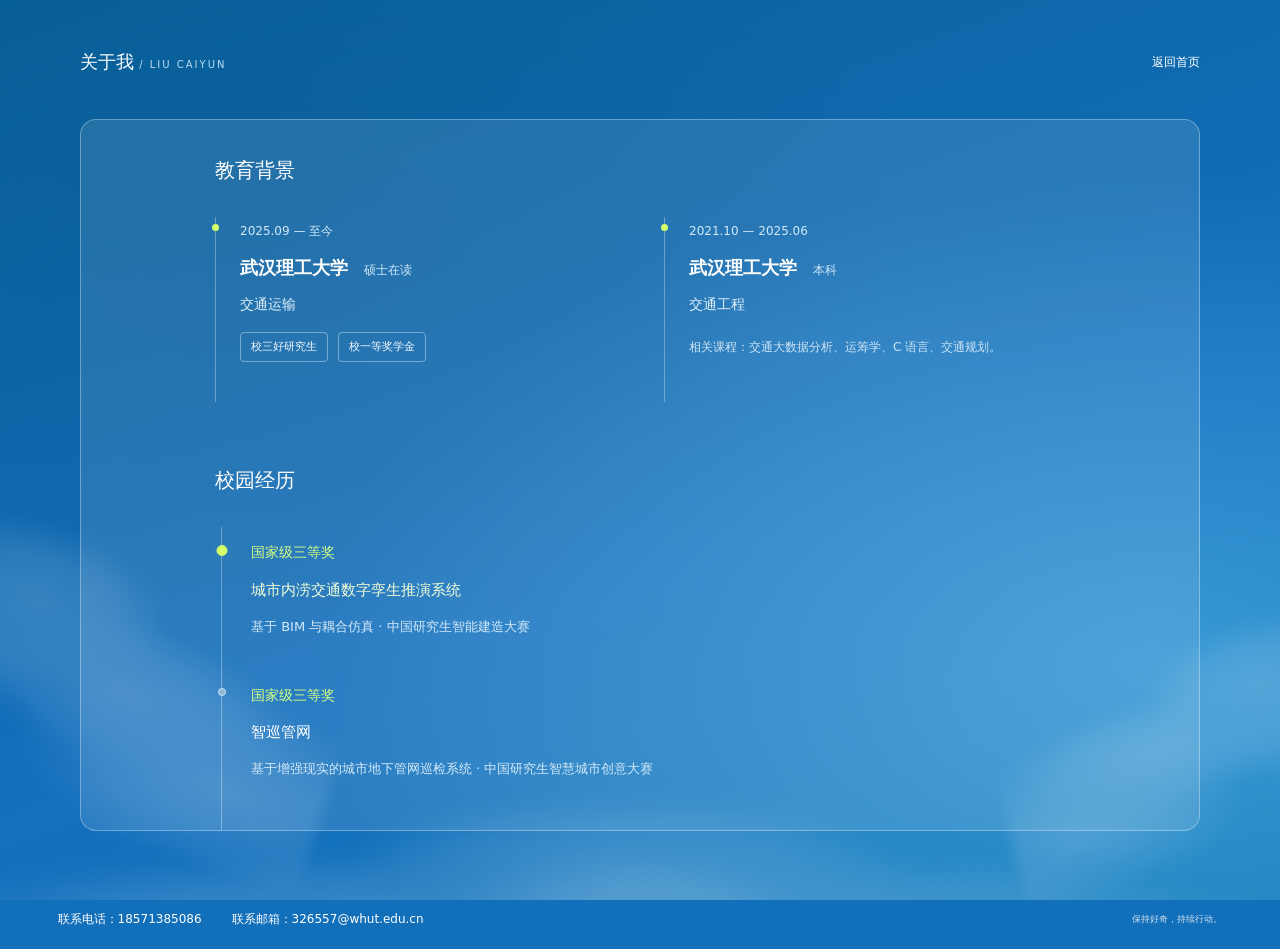
==== commit ad0107b2: "Add files via upload" ====
--- a/about.html
+++ b/about.html
@@ -1,2 +1,2 @@
 <!doctype html>
-<html lang="zh-CN"><head><meta charset="utf-8"><meta name="viewport" content="width=device-width,initial-scale=1"><meta name="description" content="刘彩云的个人简历与作品集，产品经理求职。"><title>关于我 · 刘彩云</title><link rel="stylesheet" href="style.css"><link rel="stylesheet" href="landing.css"></head><body class="detail-page about-page"><div class="landing-sky" aria-hidden="true"><div class="sky-glow"></div><div class="cloudscape cloud-left"></div><div class="cloudscape cloud-right"></div><div class="cloudscape cloud-floor"></div><div class="cloudscape cloud-front"></div></div><main id="main" class="detail-main"><div class="module-toolbar"><div>关于我<small> / LIU CAIYUN</small></div><a class="back-link" href="index.html">返回首页</a></div><section class="section wrap module-panel" id="about" aria-label="关于我"><div class="section-head"></div><div class="about-grid paged-about"><div class="about-page-tabs" role="group" aria-label="关于我内容分页"><button class="active" data-about-page="0" aria-pressed="true">01 教育与能力</button><button data-about-page="1" aria-pressed="false">02 竞赛与校园经历</button></div><div class="about-pages" tabindex="0" aria-label="上下滚动查看关于我的两页内容"><section class="about-sheet" aria-label="教育背景与工具能力"><div><h3 class="minor-title">教育背景</h3><div class="education"><span class="edu-dot"></span><small>2025.09 — 至今</small><h3>武汉理工大学 <span>硕士在读</span></h3><p>交通运输</p><div class="tags"><span>校三好研究生</span><span>校一等奖学金</span></div></div><div class="education"><span class="edu-dot"></span><small>2021.10 — 2025.06</small><h3>武汉理工大学 <span>本科</span></h3><p>交通工程</p><p class="note">相关课程：交通大数据分析、运筹学、C 语言、交通规划。</p></div><div class="skills"><h3 class="minor-title">工具与能力</h3><dl><dt>数据与技术</dt><dd>Python · SQL · HTML / CSS</dd><dt>表达与协作</dt><dd>Excel · PowerPoint · Word · Visio</dd><dt>设计与语言</dt><dd>Photoshop · CET-4 · CET-6</dd></dl></div></div></section><section class="about-sheet" aria-label="竞赛与校园经历"><div class="awards"><h3 class="minor-title">竞赛与校园经历</h3><article><span>国家级三等奖</span><h4>城市内涝交通数字孪生推演系统</h4><p>基于 BIM 与耦合仿真 · 中国研究生智能建造大赛</p></article><article><span>国家级三等奖</span><h4>智巡管网</h4><p>基于增强现实的城市地下管网巡检系统 · 中国研究生智慧城市创意大赛</p></article><article><span>院级一等奖 / 理工合伙人二等奖</span><h4>社会信任度调查 · 全息智航</h4><p>智能驾驶技术应用的社会信任度调查；智慧透视长江黄金水道项目。</p></article><article><span>教材整理参与</span><h4>《交通地理信息系统——原理、方法及应用》</h4><p>高等学校交通运输类专业教材</p></article></div></section></div><div class="about-page-controls"><button id="about-prev" disabled>↑ 上一页</button><span id="about-page-count" role="status">01 / 02</span><button id="about-next">下一页 ↓</button></div></div></section></main><footer class="landing-footer"><div class="footer-contacts"><button type="button" class="copy-contact" data-copy="18571385086" data-copy-label="联系电话" aria-label="复制联系电话 18571385086">联系电话：18571385086</button><button type="button" class="copy-contact" data-copy="326557@whut.edu.cn" data-copy-label="联系邮箱" aria-label="复制联系邮箱 326557@whut.edu.cn">联系邮箱：326557@whut.edu.cn</button></div><span>保持好奇，持续行动。</span></footer><dialog id="project-dialog" aria-labelledby="dialog-title"><button class="close" aria-label="关闭项目详情">×</button><span class="eyebrow">RESEARCH PROJECT</span><h2 id="dialog-title"></h2><div id="dialog-content"></div><button class="button primary close-bottom">返回项目列表</button></dialog><script src="script.js"></script><script src="about-pages.js"></script><div class="copy-toast" role="status" aria-live="polite"></div></body></html>+<html lang="zh-CN"><head><meta charset="utf-8"><meta name="viewport" content="width=device-width,initial-scale=1"><meta name="description" content="刘彩云的个人简历与作品集，产品经理求职。"><title>关于我 · 刘彩云</title><link rel="stylesheet" href="style.css"><link rel="stylesheet" href="landing.css"></head><body class="detail-page about-page"><div class="landing-sky" aria-hidden="true"><div class="sky-glow"></div><div class="cloudscape cloud-left"></div><div class="cloudscape cloud-right"></div><div class="cloudscape cloud-floor"></div><div class="cloudscape cloud-front"></div></div><main id="main" class="detail-main"><div class="module-toolbar"><div>关于我<small> / LIU CAIYUN</small></div><a class="back-link" href="index.html">返回首页</a></div><section class="section wrap module-panel" id="about" aria-label="关于我"><div class="about-grid paged-about"><div class="about-pages" tabindex="0" aria-label="上下滚动查看教育背景、校园经历、工具与能力"><section class="about-sheet" aria-label="教育背景"><div><h3 class="minor-title">教育背景</h3><div class="education"><span class="edu-dot"></span><small>2025.09 — 至今</small><h3>武汉理工大学 <span>硕士在读</span></h3><p>交通运输</p><div class="tags"><span>校三好研究生</span><span>校一等奖学金</span></div></div><div class="education"><span class="edu-dot"></span><small>2021.10 — 2025.06</small><h3>武汉理工大学 <span>本科</span></h3><p>交通工程</p><p class="note">相关课程：交通大数据分析、运筹学、C 语言、交通规划。</p></div></div></section><section class="about-sheet" id="campus" aria-label="校园经历"><div class="awards awards-timeline"><h3 class="minor-title">校园经历</h3><article><span>国家级三等奖</span><h4><a class="campus-project-link" href="flood-project.html">城市内涝交通数字孪生推演系统</a></h4><p>基于 BIM 与耦合仿真 · 中国研究生智能建造大赛</p></article><article><span>国家级三等奖</span><h4>智巡管网</h4><p>基于增强现实的城市地下管网巡检系统 · 中国研究生智慧城市创意大赛</p></article><article><span>理工合伙人二等奖</span><h4>全息智航</h4><p>智慧透视长江黄金水道项目。</p></article><article><span>院级一等奖</span><h4>智能驾驶技术应用的社会信任度调查</h4></article><article><span>教材整理参与</span><h4>《交通地理信息系统——原理、方法及应用》</h4><p>高等学校交通运输类专业教材</p></article></div></section><section class="about-sheet skills-sheet" aria-label="工具与能力"><div><div class="skills"><h3 class="minor-title">工具与能力</h3><dl><dt>数据与技术</dt><dd>Python · SQL · HTML / CSS</dd><dt>基础办公软件</dt><dd>Excel · PowerPoint · Word · Visio</dd><dt>设计</dt><dd>Photoshop · PR</dd><dt>语言</dt><dd>CET-4 · CET-6</dd></dl></div></div></section></div></div></section></main><footer class="landing-footer"><div class="footer-contacts"><button type="button" class="copy-contact" data-copy="18571385086" data-copy-label="联系电话" aria-label="复制联系电话 18571385086">联系电话：18571385086</button><button type="button" class="copy-contact" data-copy="326557@whut.edu.cn" data-copy-label="联系邮箱" aria-label="复制联系邮箱 326557@whut.edu.cn">联系邮箱：326557@whut.edu.cn</button></div><span>保持好奇，持续行动。</span></footer><dialog id="project-dialog" aria-labelledby="dialog-title"><button class="close" aria-label="关闭项目详情">×</button><span class="eyebrow">RESEARCH PROJECT</span><h2 id="dialog-title"></h2><div id="dialog-content"></div><button class="button primary close-bottom">返回项目列表</button></dialog><script src="script.js"></script><script src="about-pages.js"></script><div class="copy-toast" role="status" aria-live="polite"></div></body></html>
--- a/landing.css
+++ b/landing.css
@@ -229,3 +229,163 @@
 .experience-page .landing-sky{background:linear-gradient(160deg,#086199 0%,#146fbd 60%,#1376b5 100%)}
 .experience-page .cloudscape{opacity:.16}
 @media print{.experience-page .experience{background:white;color:#183c54}.experience-page .exp-title h3,.experience-page .lead,.experience-page .exp-content b{color:#183c54}.experience-page .exp-content ul,.experience-page .exp-meta,.experience-page .exp-foot small{color:#53768b}}
+
+/* Scroll-linked internship timeline, matching the thin line and lime marker. */
+.experience-page .experience-timeline{position:relative;padding:8px 0 24px 42px;margin-top:34px}
+.experience-page .timeline-rail{position:absolute;left:5px;top:20px;bottom:26px;width:1px;background:rgba(255,255,255,.38)}
+.experience-page .timeline-progress{position:absolute;top:0;left:0;width:1px;height:var(--timeline-progress,0px);background:#d4ff69}
+.experience-page .timeline-cursor{position:absolute;top:var(--timeline-progress,0px);left:50%;width:11px;height:11px;border-radius:50%;background:#d4ff69;transform:translate(-50%,-50%);box-shadow:0 0 18px #d4ff6928}
+.experience-page .timeline-entry{position:relative;margin-bottom:56px}
+.experience-page .timeline-entry:last-child{margin-bottom:0}
+.experience-page .timeline-date{display:flex;align-items:baseline;gap:10px;color:#d8edf9;font-size:13px;letter-spacing:1px;margin-bottom:18px}
+.experience-page .timeline-date time{color:white;font-size:19px;font-weight:500}
+.experience-page .timeline-date:before{content:'';position:absolute;top:12px;left:-40px;width:7px;height:7px;border-radius:50%;background:#71aed5;border:1px solid #c4e3f3}
+.experience-page .timeline-entry.is-current .timeline-date time{color:#d4ff69}
+.experience-page .experience-timeline .experience{display:block;margin:0;border-radius:5px;padding:32px 36px;transform:none}
+.experience-page .experience-timeline [hidden]{display:none!important}
+.experience-page .experience-timeline .exp-content{min-width:0}
+.experience-page .experience-timeline .exp-title{gap:20px;flex-wrap:wrap}
+.experience-page .experience-timeline .exp-content ul{line-height:2;margin-top:22px}
+.experience-page .experience-timeline .exp-content li+li{margin-top:13px}
+.experience-page .experience-timeline .exp-foot{margin-top:27px}
+@media(max-width:650px){.experience-page .experience-timeline{padding-left:26px;margin-top:25px}.experience-page .timeline-date:before{left:-24px}.experience-page .experience-timeline .experience{padding:24px 20px}.experience-page .timeline-entry{margin-bottom:38px}.experience-page .timeline-date time{font-size:17px}.experience-page .timeline-date{font-size:11px}.experience-page .experience-timeline .exp-title h3{font-size:19px}.experience-page .experience-timeline .exp-foot{gap:15px;flex-wrap:wrap}}
+@media print{.experience-page .timeline-rail{background:#65859a}.experience-page .timeline-date,.experience-page .timeline-date time{color:#183c54}.experience-page .timeline-entry{break-inside:avoid}}
+
+/* Consistent, slightly larger internship role labels. */
+.experience-page .exp-title .tag{font-size:13px;line-height:1.6;padding:4px 10px}
+.experience-page .filters{flex-wrap:wrap;row-gap:10px}
+
+/* The active marker stays on an experience node, never between nodes. */
+.experience-page .timeline-date:before{left:-37px;top:12px;width:9px;height:9px;box-sizing:border-box;transform:translate(-50%,-50%)}
+.experience-page .timeline-entry.is-current .timeline-date:before{width:11px;height:11px;background:#d4ff69;border-color:#d4ff69;box-shadow:0 0 18px #d4ff6928}
+@media(max-width:650px){.experience-page .timeline-date:before{left:-21px}}
+
+/* About: simpler heading hierarchy and a vertical campus timeline. */
+.about-page .about-sheet>div>.minor-title{font-size:20px;line-height:1.65;margin-bottom:30px}
+.about-page .awards-timeline article{position:relative;padding:12px 0 30px 29px;border-top:0;border-left:1px solid #ffffff55;margin-left:6px}
+.about-page .awards-timeline article:before{content:'';position:absolute;top:18px;left:0;width:8px;height:8px;border-radius:50%;background:#8db9d7;border:1px solid #c4e3f3;box-sizing:border-box;transform:translateX(-50%)}
+.about-page .awards-timeline article.is-current:before{width:11px;height:11px;background:#d4ff69;border-color:#d4ff69;box-shadow:0 0 15px #d4ff6928}
+.about-page .awards-timeline article:last-child{padding-bottom:8px}
+.about-page .awards-timeline article.is-current h4{color:#f3ffd7}
+@media(max-width:650px){.about-page .about-sheet>div>.minor-title{font-size:19px}.about-page .awards-timeline article{padding-left:23px}}
+
+/* Continuous About content, with skills as the final section. */
+.about-page .about-pages{height:calc(100svh - 190px);min-height:440px;max-height:none;scroll-snap-type:none}
+.about-page .about-sheet{min-height:0;scroll-snap-align:none}
+.about-page .about-sheet+.about-sheet{padding-top:24px}
+.about-page .skills-sheet>div{display:block;max-width:850px;margin:0 auto}
+.about-page .skills-sheet .skills{margin-top:0}
+.about-page .skills-sheet .minor-title{font-size:20px;line-height:1.65;margin-bottom:28px}
+.about-page .awards-timeline article>span{font-size:14px;line-height:1.7}
+@media(max-width:650px){.about-page .about-pages{height:calc(100svh - 170px);min-height:380px;max-height:none}.about-page .skills-sheet .minor-title{font-size:19px}.about-page .awards-timeline article>span{font-size:13px}}
+@media print{.about-page .about-pages{height:auto;min-height:0;overflow:visible}}
+
+/* Campus project link and full project introduction. */
+.about-page .campus-project-link{color:inherit;text-decoration:none;text-underline-offset:5px}
+.about-page .campus-project-link span{display:inline-block;margin-left:7px;color:#d4ff69;font-size:14px}
+.about-page .campus-project-link:hover,.about-page .campus-project-link:focus-visible{text-decoration:underline}
+.flood-project-page .landing-sky{background:linear-gradient(160deg,#086199 0%,#146fbd 60%,#1376b5 100%)}
+.flood-project-page .cloudscape{opacity:.12}
+.flood-project-content{max-width:1000px;margin:10px auto 60px;padding:44px 48px;background:rgba(255,255,255,.1);border:1px solid #ffffff52;border-radius:6px;color:#edf7ff}
+.flood-project-heading{display:block;height:auto;min-height:0;padding:0;margin:0 0 38px;background:transparent;border:0;position:static}
+.flood-project-heading>p{font-size:12px;color:#d4ff83;letter-spacing:1px;margin:0 0 18px}
+.flood-project-heading h1{font-family:inherit;font-size:32px;line-height:1.6;letter-spacing:0;margin:0;max-width:none;color:white}
+.flood-project-content section{margin:0 0 30px}
+.flood-project-content h2{font-size:19px;line-height:1.8;margin:0 0 13px;color:white}
+.flood-project-content section p{font-size:15px;line-height:2.1;margin:0;color:#e3f1fc;overflow-wrap:anywhere}
+.flood-route{margin:40px 0 30px}
+.flood-route>a{display:block;background:#fff;padding:15px;border-radius:3px}
+.flood-route img{display:block;width:100%;height:auto}
+.flood-route figcaption{display:flex;justify-content:space-between;gap:16px;flex-wrap:wrap;margin-top:13px;font-size:13px;color:#dfedfa}
+.flood-route figcaption a{color:white;text-underline-offset:4px}
+.flood-project-content .flood-project-results{margin-bottom:0}
+@media(max-width:650px){.flood-project-content{padding:28px 22px;margin-top:5px}.flood-project-heading h1{font-size:24px}.flood-project-heading{margin-bottom:28px}.flood-project-content h2{font-size:17px}.flood-project-content section p{font-size:14px}.flood-route>a{padding:6px}}
+.flood-project-page .flood-project-heading{position:static;background:transparent;height:auto;min-height:0;padding:0;width:auto}
+@media print{.flood-project-page .flood-project-heading{display:block!important}.flood-project-content{background:white;color:#183c54}.flood-project-heading h1,.flood-project-content h2,.flood-project-content section p{color:#183c54}}
+
+/* Open project introduction without an outer panel. */
+.flood-project-page .flood-project-content{background:transparent;border:0;border-radius:0;box-shadow:none}
+
+.flood-project-page .flood-project-content section p{text-indent:2em}
+
+/* Selected work: consistent blue, translucent cards and readable project roles. */
+.projects-page .landing-sky,.research-page .landing-sky{background:linear-gradient(160deg,#086199 0%,#146fbd 60%,#1376b5 100%)}
+.projects-page .cloudscape,.research-page .cloudscape{opacity:.14}
+.projects-page #projects>.section{padding-top:20px;padding-bottom:48px}
+.projects-page .project-grid{gap:26px;align-items:stretch}
+.projects-page .project-card{display:flex;flex-direction:column;background:rgba(255,255,255,.1);border:1px solid #ffffff52;border-radius:6px;box-shadow:none;transition:border-color .2s,background .2s,transform .2s}
+.projects-page .project-card:hover,.projects-page .project-card:focus-within{background:rgba(255,255,255,.13);border-color:#b3d6eb;box-shadow:none;transform:translateY(-3px)}
+.projects-page .project-visual{height:190px;flex-shrink:0;border-bottom:1px solid #ffffff35}
+.projects-page .project-visual.city{background:linear-gradient(135deg,#ffffff0a,#77c3ff20)}
+.projects-page .project-visual.road{background:#ffffff08}
+.projects-page .visual-label{top:22px;left:25px;color:#e7f5ff;font-size:11px;letter-spacing:2px;z-index:2}
+.projects-page .visual-caption{left:25px;bottom:18px;color:#dcefff;font-size:11px;z-index:2}
+.projects-page .buildings{height:85px;bottom:42px;left:20%;right:18%;gap:10px}
+.projects-page .buildings i{height:48px;background:linear-gradient(90deg,#a9d9f5 75%,#72b5e1 75%);border-color:#d0efff;width:32px}
+.projects-page .buildings i:nth-child(2n){height:76px}.projects-page .buildings i:nth-child(3n){height:62px}.projects-page .buildings i:nth-child(4){height:96px}
+.projects-page .road-lines{background:#afd5df30;border-color:#d7efff45;width:65%;left:25%;top:-45px}
+.projects-page .road-lines i{border-left-color:#ddf4ff75}
+.projects-page .car{box-shadow:0 0 0 3px #c9edff40}
+.projects-page .project-body{padding:27px 28px 25px;display:flex;flex-direction:column;flex:1;color:white}
+.projects-page .project-body>.eyebrow{color:#c9e6fa;font-size:11px;letter-spacing:1px}
+.projects-page .project-body h2{color:white;font-size:22px;line-height:1.6;margin:16px 0 13px;font-weight:500;letter-spacing:0}
+.projects-page .project-body>p{color:#d5eaf9;font-size:13px;line-height:1.95;margin:0 0 22px}
+.projects-page .project-role{border-left:2px solid #d4ff69;padding-left:12px;margin:auto 0 21px}
+.projects-page .project-role>span{color:#d4ff83;font-size:11px}
+.projects-page .project-role p{color:#eaf6ff;font-size:12px;line-height:1.9;margin:5px 0 0}
+.projects-page .tags{gap:8px;margin-bottom:1px}
+.projects-page .tags span{background:transparent;border:1px solid #ffffff4d;border-radius:3px;color:#d9eefa;font-size:10px;padding:3px 8px}
+.projects-page .text-button{border-top-color:#ffffff35;color:white;text-decoration:none;padding-top:18px;margin-top:24px;transition:color .2s}
+.projects-page .text-button:hover,.projects-page .text-button:focus-visible{color:#d4ff69}
+.projects-page .text-button span{transition:transform .2s}.projects-page .text-button:hover span{transform:translate(2px,-2px)}
+.research-content{max-width:900px;margin:12px auto 60px;padding:30px 35px;color:white}
+.research-heading{margin-bottom:40px}
+.research-meta{color:#cce7f8;font-size:12px;letter-spacing:1px;margin:0 0 18px}
+.research-heading h1{font-family:inherit;font-size:32px;line-height:1.6;color:white;letter-spacing:0;margin:0 0 20px}
+.research-tools{font-size:12px;color:#d4ff83;margin:0}
+.research-content section{margin:0 0 30px;padding-top:25px;border-top:1px solid #ffffff35}
+.research-content h2{font-size:19px;line-height:1.7;margin:0 0 13px;color:white;font-weight:500}
+.research-content section p{font-size:15px;line-height:2.1;margin:0;text-indent:2em;color:#deedf8}
+@media(max-width:650px){.projects-page #projects>.section{padding-top:15px}.projects-page .project-grid{gap:22px}.projects-page .project-visual{height:170px}.projects-page .project-body{padding:24px 22px}.projects-page .project-body h2{font-size:21px}.research-content{padding:25px 22px}.research-heading h1{font-size:25px}.research-content section p{font-size:14px}}
+@media(prefers-reduced-motion:reduce){.projects-page .project-card,.projects-page .text-button span{transition:none;transform:none!important}}
+@media print{.projects-page .project-card{background:white;color:#183c54}.projects-page .project-body h2,.projects-page .project-body>p,.research-heading h1,.research-content h2,.research-content section p{color:#183c54}.research-content{padding:0}}
+
+.projects-page .buildings{bottom:56px}
+
+/* Vertically paged selected work. */
+.projects-page #projects>.section{max-width:900px;padding-bottom:25px}
+.projects-page .project-grid.works-pages{display:block;position:relative;height:calc(100svh - 225px);min-height:560px;overflow-y:auto;scroll-snap-type:y proximity;overscroll-behavior-y:contain;scrollbar-width:thin;scrollbar-color:#b5d5eb70 transparent;border-radius:6px}
+.projects-page .works-pages .project-card{min-height:100%;scroll-snap-align:start;margin-bottom:24px;transform:none!important}
+.projects-page .works-pages .project-card:last-child{margin-bottom:0}
+.projects-page .works-pages .project-visual{height:180px}
+.projects-page .works-pages .project-body{padding:24px 32px}
+.projects-page .works-pages .project-body h2{margin-top:13px;margin-bottom:10px}
+.projects-page .works-pages .project-body>p{margin-bottom:18px}
+.projects-page .works-pages .project-role{margin-top:auto;margin-bottom:18px}
+.works-page-controls{display:flex;align-items:center;justify-content:center;gap:15px;margin:18px 0 0;color:white}
+.works-page-controls button{width:32px;height:32px;border:1px solid #ffffff50;border-radius:3px;background:transparent;color:#cbe5f8;font-size:12px;cursor:pointer}
+.works-page-controls button[aria-pressed=true]{color:#d4ff69;border-color:#d4ff69;background:#ffffff0a}
+.works-page-controls button:hover,.works-page-controls button:focus-visible{border-color:#fff;color:#fff}
+.works-page-line{height:1px;width:38px;background:#ffffff50}
+.works-page-count{font-size:11px;color:#d2e9fa;letter-spacing:2px;margin-left:12px}
+@media(max-width:650px){.projects-page .project-grid.works-pages{height:calc(100svh - 195px);min-height:540px}.projects-page .works-pages .project-body{padding:23px 22px}.projects-page .works-pages .project-visual{height:160px}.works-page-controls{margin-top:14px}}
+@media print{.projects-page .project-grid.works-pages{height:auto;overflow:visible;min-height:0}.projects-page .works-pages .project-card{min-height:0}.works-page-controls{display:none}}
+.projects-page .works-pages .project-visual{height:210px}
+.projects-page .works-pages .project-body h2{font-size:26px}
+.projects-page .works-pages .project-body>p{font-size:14px}
+.projects-page .works-pages .project-role{margin-top:18px}
+.projects-page .works-pages .project-role p{font-size:14px}
+.projects-page .works-pages .text-button{margin-top:auto}
+@media(max-width:650px){.projects-page .works-pages .project-visual{height:160px}.projects-page .works-pages .project-body h2{font-size:21px}.projects-page .works-pages .project-body>p,.projects-page .works-pages .project-role p{font-size:13px}.projects-page .works-pages .text-button{margin-top:22px}}
+.projects-page .works-pages .buildings{bottom:70px;transform:skewY(-4deg)}
+
+/* Simplified vertical work pages. */
+.projects-page .works-pages .visual-caption{font-size:14px;line-height:1.8}
+.projects-page .works-pages .project-role{margin-top:0;margin-bottom:18px}
+.projects-page .works-pages .project-body>p{margin-bottom:12px}
+@media(min-width:651px){.projects-page .works-pages .project-card:first-child .project-body h2{white-space:nowrap;font-size:clamp(18px,2.65vw,26px)}}
+@media(max-width:650px){.projects-page .works-pages .visual-caption{font-size:12px}}
+
+@media(min-width:651px){.projects-page .works-pages .project-card:nth-child(2) .project-body h2{white-space:nowrap;font-size:clamp(18px,2.65vw,26px)}}
+.projects-page .works-pages .road .visual-caption{font-size:16px;line-height:1.8}
+@media(max-width:650px){.projects-page .works-pages .road .visual-caption{font-size:14px}}
